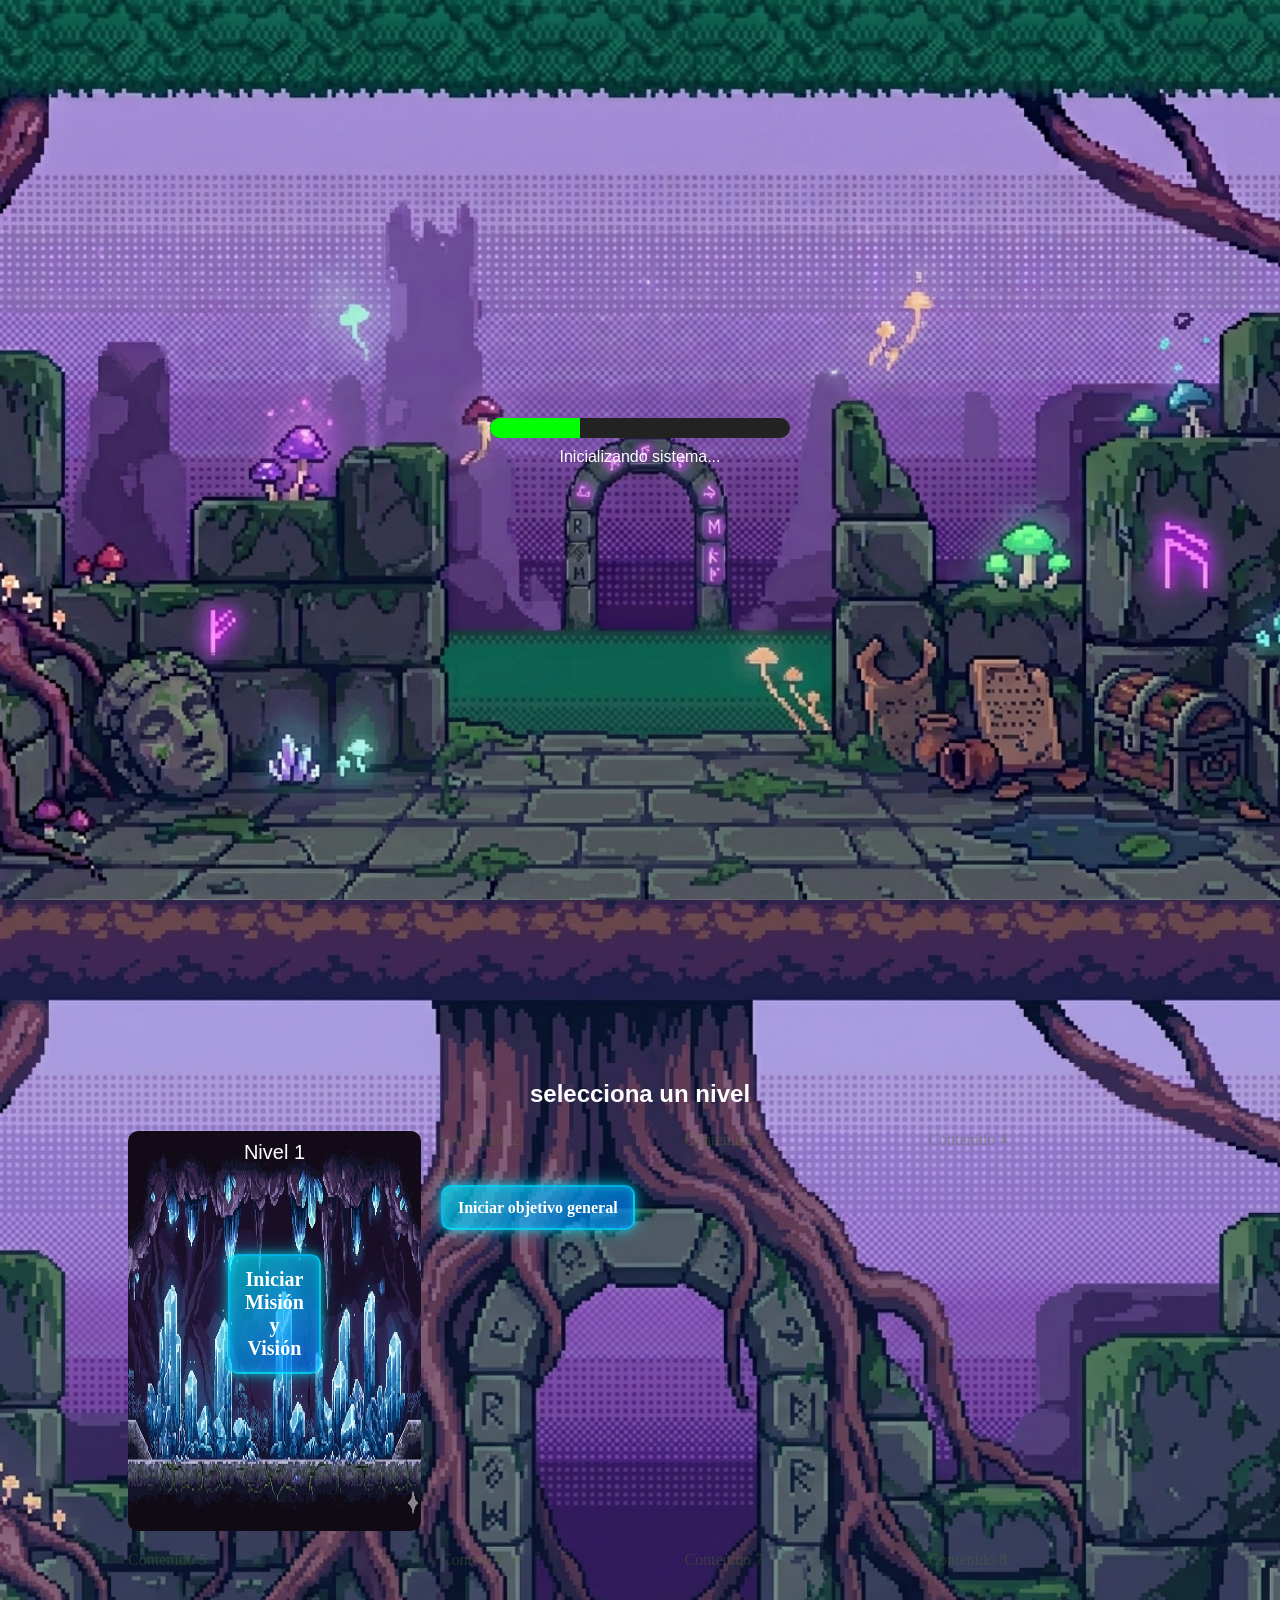
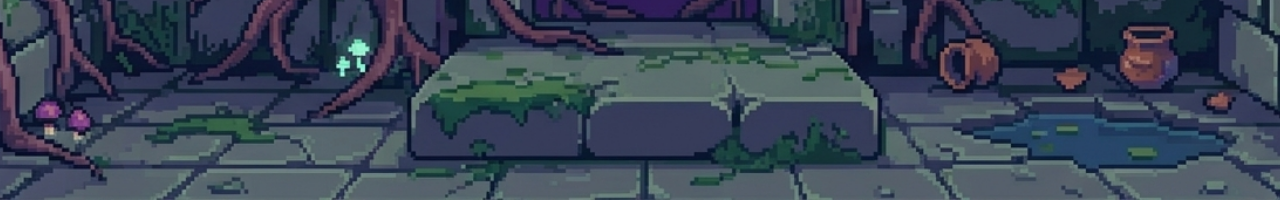
==== index.html @ 15af20fa "Fix HTML formatting and structure" ====
<!DOCTYPE html>
<html lang="es">
<head>
<meta charset="UTF-8">
<title>Proyecto de Vida</title>
<link rel="stylesheet" href="estiloprincipal.css">
</head>
<audio id="musica" loop>
  <source src="audio/Traversing the White Peaks.mp3" type="audio/mpeg">
</audio>
<body>
  <!-- PANTALLA DE CARGA -->
<div id="pantalla-carga">
  <img src="fondos/fondocarga.png" class="imagen-carga">
  
  <div class="loader">
    <div class="barra" id="barra"></div>
  </div>

  <p class="texto-carga">Cargando sistema...</p>
</div>

<!-- CONTENIDO PRINCIPAL -->
<div id="contenido" style="display: none;">
  <!-- TODO tu proyecto aquí -->
</div>
  <section class="pantalla1">
  <h1>Proyecto de <span class="changing-text"></span></h1>
    
<div class="character-container" onclick="showMessage()">
  <img src="personaje/personajeprincipal.png" alt="Personaje 2D">
  <div class="message" id="message">¡Hola! Soy Javier Estuardo Pineda Alvarez .</div>
</div>
</section>
<section class="pantalla2">
  <div class="contenido2">
    <h1>selecciona un nivel</h1>
 <div class="caja1">
  <p>Nivel 1</p>
  <a href="nivel1.html" class="btn-nivel">Iniciar Misión y Visión</a>
</div>
    <div class="caja2">Contenido 2
    <p >Nivel 2</p>
    <a href="nivel2.html" class="btn-nivel">Iniciar objetivo general</a>
    </div>
    <div class="caja3">Contenido 3</div>
    <div class="caja4">Contenido 4</div>
    <div class="caja5">Contenido 5</div>
    <div class="caja6">Contenido 6</div>
    <div class="caja7">Contenido 7</div>
    <div class="caja8">Contenido 8</div>
  </div>
</section>
<script src="mensaje.js"></script>
<script src="pantalla.js"></script>
</body>
</html>
---- estiloprincipal.css ----
body {

  margin: 0;


    color: rgba(81, 117, 39, 0.363);
    
  }
  #pantalla-carga {
  position: fixed;
  top: 0;
  left: 0;
  width: 100%;
  height: 100vh;
  background: black;
  display: flex;
  flex-direction: column;
  justify-content: center;
  align-items: center;
  z-index: 9999;
}

.imagen-carga {
  position: absolute;
  width: 100%;
  height: 100%;
  object-fit: cover;
  top: 0;
  left: 0;
}

/* Barra */
.loader {
  width: 300px;
  height: 20px;
  background: #222;
  border-radius: 20px;
  overflow: hidden;
}
.loader, .texto-carga {
  position: relative;
  z-index: 2;
}
.barra {
  height: 100%;
  width: 0%;
  background: lime;
  transition: width 0.3s;
}

.texto-carga {
  color: white;
  margin-top: 10px;
  font-family: Arial;
}
  .pantalla1 {

  height: 100vh;
  display: flex;
  justify-content: center;
  align-items: center;

  background-image: url("fondos/fondoprincipal.png");
  background-size: cover;
  background-position: center;
  background-repeat: no-repeat;
}
.pantalla1 h1 {
    position: absolute;
    top: 20px;
    left: 50%;
    transform: translateX(-50%);
    margin: 0;
    padding: 8px 16px;
    font-family: '04b 30', sans-serif;
    color: rgb(255, 255, 255);
    background: rgba(99, 56, 134, 0);
    border-radius: 6px;
    z-index: 1;
}






.pantalla2 {
  height: 100vh;
  background-image: url("fondos/fondoniveles.png");
  background-size: cover;
  background-position: center;
  background-repeat: no-repeat;
  display: flex;
  justify-content: center;
  align-items: center;

}
.pantalla2 h1 {
  position: absolute;
  bottom: 0;
  top: 1080px;
  left: 50%;
  transform: translateX(-50%);
  margin: 0;
  color: white;
    font-family: '04b 30', sans-serif;
}



.contenido2 {
  display: grid;
  grid-template-columns: repeat(4, 1fr); /* 4 columnas */
  grid-template-rows: repeat(2, auto);   /* 2 filas */

  gap: 20px;
  width: 80%;
}

/* estilo de cada cuadro */
.caja1 {
  background: rgba(0,0,0,0.6);
  background-image: url("fondos/portadanivel1.png") ;
  color: white;
  padding: 100px;
  height: 200px;
  text-align: center;
  border-radius: 10px;
  font-size: 20px;
  display: flex;
  flex-direction: column;
  justify-content: flex-start; /* centra vertical */
  align-items: center;     /* centra horizontal */
  
}
.caja1 p {
  margin-top: -90px;
  font-family: '04b 30', sans-serif;
}
.btn-nivel {
  margin-top: 70px;
  padding: 12px 15px;
  background: linear-gradient(145deg, #00eeffa6, #0077ffa6);
  color: white;
  text-decoration: none;
  border-radius: 10px;
  font-weight: bold;
  border: 2px solid #00eaff94;
  
  box-shadow:
    0 0 10px #00eaff85,
    0 0 20px #00eaff6e,
    inset 0 0 10px #00eaff73;

  transition: 0.3s;
}

/* brillo al pasar el mouse */
.btn-nivel:hover {
  transform: scale(1.1);
  box-shadow:
    0 0 20px #00ffff,
    0 0 40px #00ffff,
    inset 0 0 20px #00ffff;
}

  .message {
    color: rgb(0, 0, 0);
  }
  .character-container {
    padding: 70px;
    position: relative;
    width: 280px;
    cursor: pointer;
  }

  .character-container img {
    width: 100%;
    display: block;
  }
 .changing-text::after { content: "Vida"; animation: changeWord 8s infinite; }
 
@keyframes changeWord {
  0% { content: "Vida"; }
  30% { content: "Vida"; }

  40% { content: "2026"; }
  70% { content: "2026"; }

  100% { content: "Vida"; }
}

 .message { 
  position: absolute;
  bottom: 90%;
  left: 110%;
  transform: translateX(-50%);
  background-color: #fff;
  padding: 12px 18px;
  border-radius: 50px;
  border: 2px solid #ccc;
  box-shadow: 0 2px 6px rgba(0,0,0,0.2);
  display: none;
  white-space: nowrap;
  font-family: 'Arial', sans-serif;
  font-size: 20px;
}

/* Burbuja pequeña */
.message::before {
  content: "";
  position: absolute;
  bottom: -15px;
  left: 30%;
  width: 15px;
  height: 15px;
  background: white;
  border: 2px solid #ccc;
  border-radius: 50%;
}

/* Burbuja más pequeña */
.message::after {
  content: "";
  position: absolute;
  bottom: -35px;
  left: 20%;
  width: 18px;
  height: 10px;
  background: white;
  border: 4px solid #ccc;
  border-radius: 50%;
}
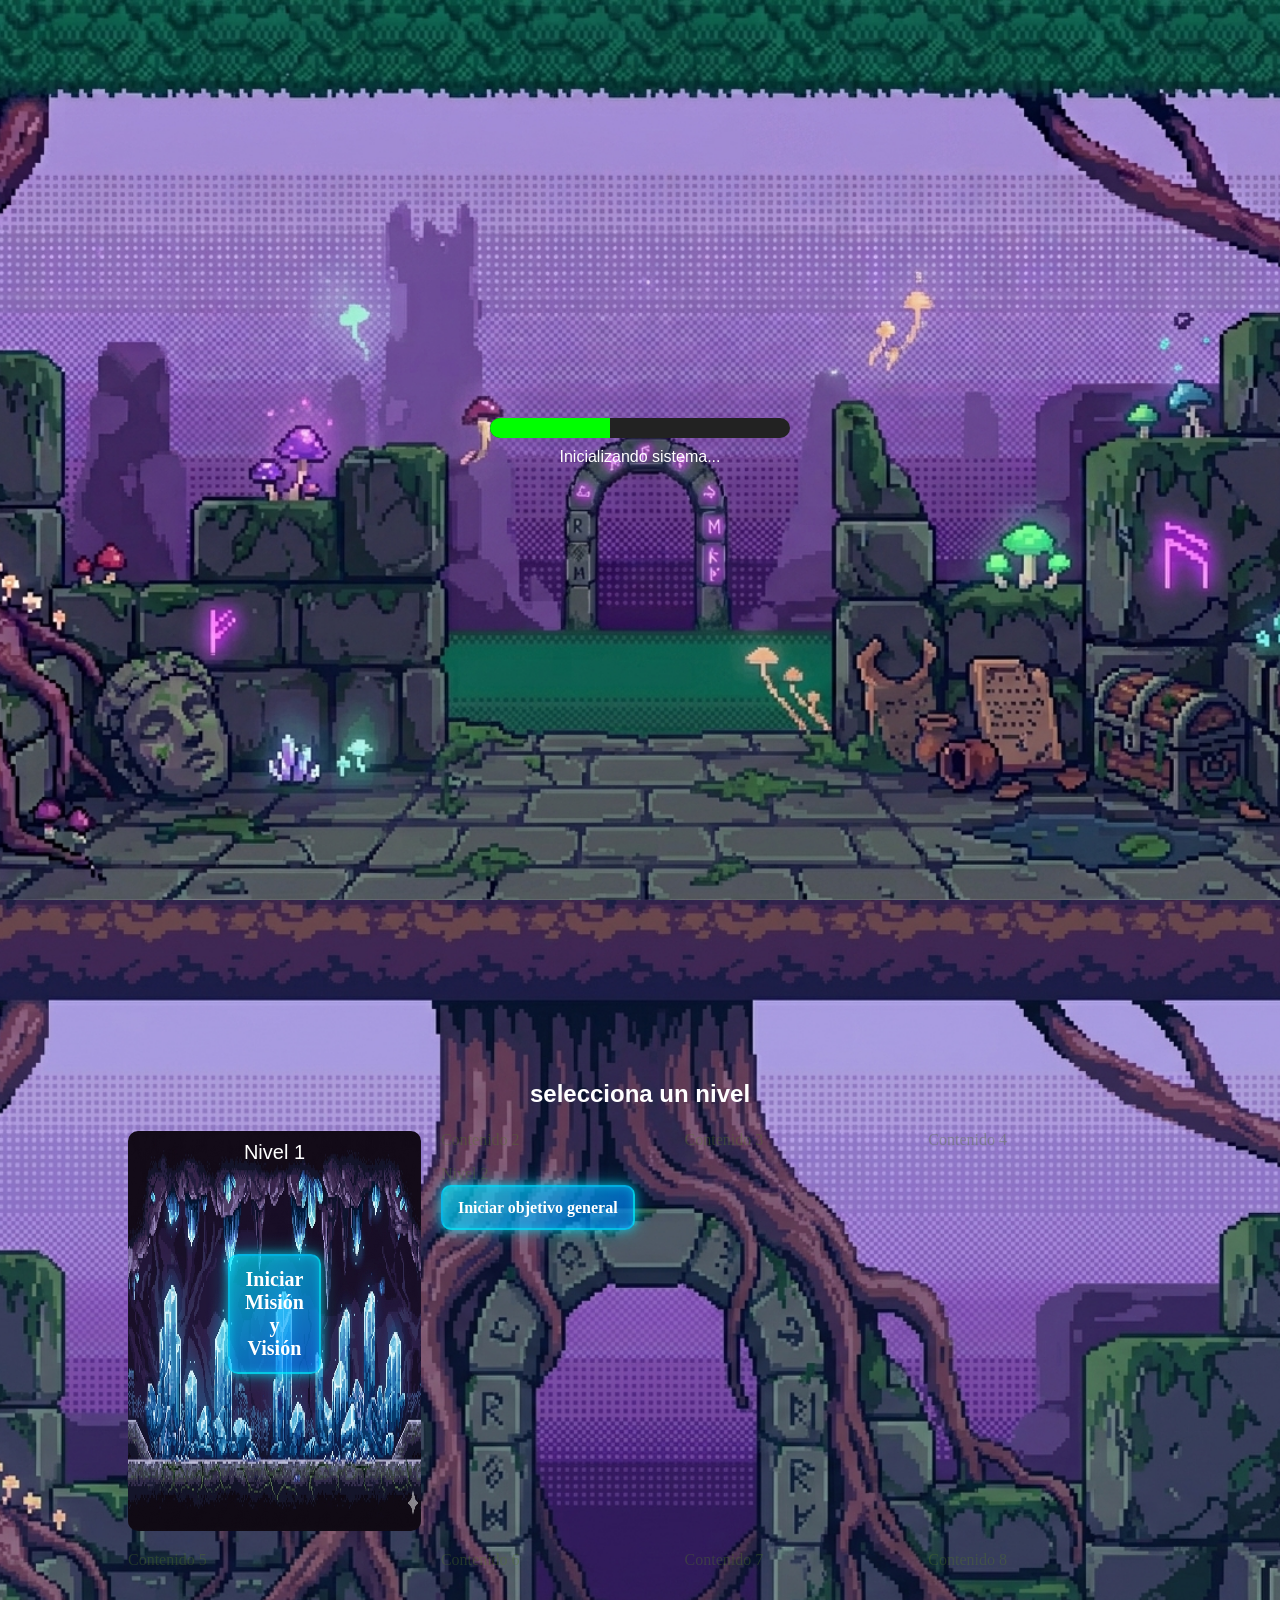
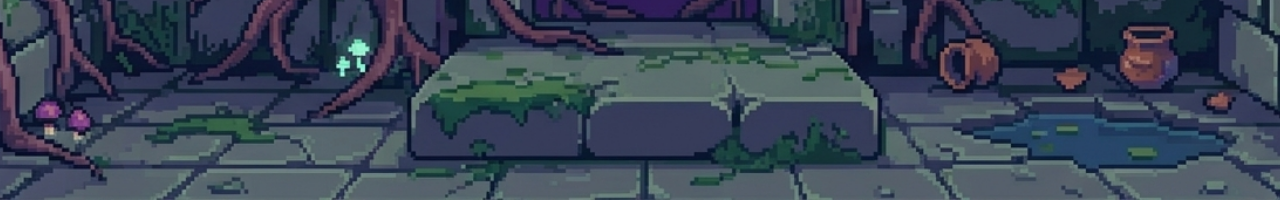
==== commit cd23c00b: "Add files via upload" ====
--- a/index.html
+++ b/index.html
@@ -26,12 +26,14 @@
 </div>
   <section class="pantalla1">
   <h1>Proyecto de <span class="changing-text"></span></h1>
-    
+
+
 <div class="character-container" onclick="showMessage()">
   <img src="personaje/personajeprincipal.png" alt="Personaje 2D">
   <div class="message" id="message">¡Hola! Soy Javier Estuardo Pineda Alvarez .</div>
 </div>
 </section>
+
 <section class="pantalla2">
   <div class="contenido2">
     <h1>selecciona un nivel</h1>
@@ -54,4 +56,4 @@
 <script src="mensaje.js"></script>
 <script src="pantalla.js"></script>
 </body>
-</html>
+</html>
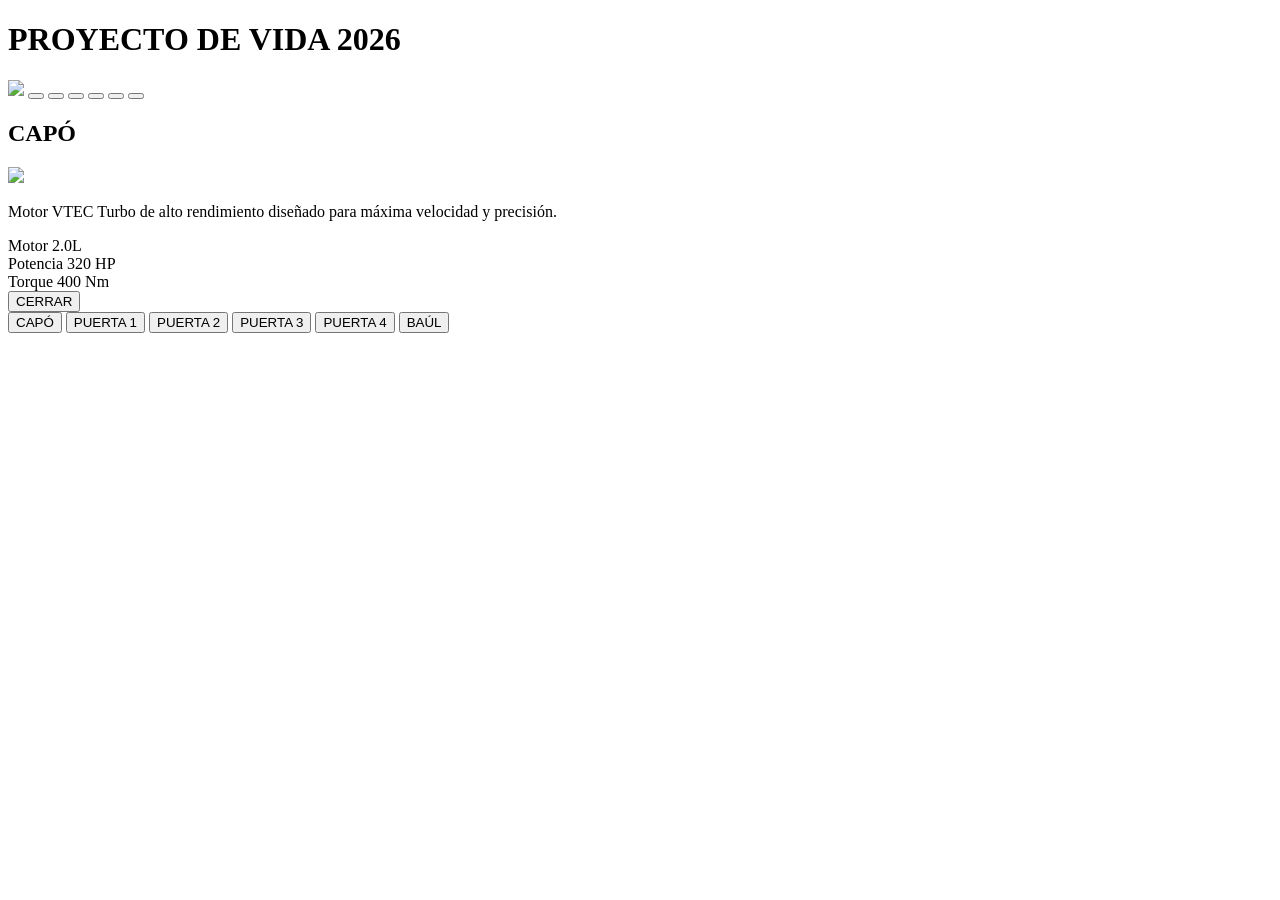
==== commit d88f6cd9: "Add initial HTML structure for project" ====
--- a/index.html
+++ b/index.html
@@ -1,59 +1,155 @@
-<!DOCTYPE html>
-<html lang="es">
-<head>
-<meta charset="UTF-8">
-<title>Proyecto de Vida</title>
-<link rel="stylesheet" href="estiloprincipal.css">
-</head>
-<audio id="musica" loop>
-  <source src="audio/Traversing the White Peaks.mp3" type="audio/mpeg">
-</audio>
-<body>
-  <!-- PANTALLA DE CARGA -->
-<div id="pantalla-carga">
-  <img src="fondos/fondocarga.png" class="imagen-carga">
-  
-  <div class="loader">
-    <div class="barra" id="barra"></div>
-  </div>
-
-  <p class="texto-carga">Cargando sistema...</p>
-</div>
-
-<!-- CONTENIDO PRINCIPAL -->
-<div id="contenido" style="display: none;">
-  <!-- TODO tu proyecto aquí -->
-</div>
-  <section class="pantalla1">
-  <h1>Proyecto de <span class="changing-text"></span></h1>
-
-
-<div class="character-container" onclick="showMessage()">
-  <img src="personaje/personajeprincipal.png" alt="Personaje 2D">
-  <div class="message" id="message">¡Hola! Soy Javier Estuardo Pineda Alvarez .</div>
-</div>
-</section>
-
-<section class="pantalla2">
-  <div class="contenido2">
-    <h1>selecciona un nivel</h1>
- <div class="caja1">
-  <p>Nivel 1</p>
-  <a href="nivel1.html" class="btn-nivel">Iniciar Misión y Visión</a>
-</div>
-    <div class="caja2">Contenido 2
-    <p >Nivel 2</p>
-    <a href="nivel2.html" class="btn-nivel">Iniciar objetivo general</a>
-    </div>
-    <div class="caja3">Contenido 3</div>
-    <div class="caja4">Contenido 4</div>
-    <div class="caja5">Contenido 5</div>
-    <div class="caja6">Contenido 6</div>
-    <div class="caja7">Contenido 7</div>
-    <div class="caja8">Contenido 8</div>
-  </div>
-</section>
-<script src="mensaje.js"></script>
-<script src="pantalla.js"></script>
-</body>
-</html>+<!DOCTYPE html>
+<html lang="es">
+<head>
+<meta charset="UTF-8">
+<meta name="viewport" content="width=device-width, initial-scale=1.0">
+
+<title>proyecto de vida</title>
+
+
+
+
+  <link rel="stylesheet" href="estilo.css">
+
+</head>
+<body>
+
+<div class="container">
+
+
+
+    <div class="topbar">
+
+        <div class="logo">
+
+            <h1>
+                PROYECTO DE VIDA <span>2026</span>
+            </h1>
+
+        </div>
+
+    </div>
+
+
+    <div class="car-section">
+
+        <img src="img/carro2.png" id="car">
+
+    
+
+        <button class="hotspot capo"
+        onclick="showInfo('capo')"></button>
+
+        <button class="hotspot puerta1"
+        onclick="showInfo('puerta1')"></button>
+
+        <button class="hotspot puerta2"
+        onclick="showInfo('puerta2')"></button>
+
+        <button class="hotspot puerta3"
+        onclick="showInfo('puerta3')"></button>
+
+        <button class="hotspot puerta4"
+        onclick="showInfo('puerta4')"></button>
+
+        <button class="hotspot baul"
+        onclick="showInfo('baul')"></button>
+
+    </div>
+
+
+
+    <div class="info-panel" id="panel">
+
+        <h2 id="title">CAPÓ</h2>
+
+        <img src="img/motor.jpg" id="panelImage">
+
+        <p id="description">
+
+            Motor VTEC Turbo de alto rendimiento
+            diseñado para máxima velocidad y precisión.
+
+        </p>
+
+        <div class="stats">
+
+            <div class="stat">
+                <span>Motor</span>
+                <span>2.0L</span>
+            </div>
+
+            <div class="stat">
+                <span>Potencia</span>
+                <span>320 HP</span>
+            </div>
+
+            <div class="stat">
+                <span>Torque</span>
+                <span>400 Nm</span>
+            </div>
+
+        </div>
+
+        <button class="close-btn"
+        onclick="closePanel()">
+
+            CERRAR
+
+        </button>
+
+    </div>
+
+
+
+    <div class="bottom-menu">
+
+        <button class="menu-btn"
+        onclick="showInfo('capo')">
+
+            CAPÓ
+
+        </button>
+
+        <button class="menu-btn"
+        onclick="showInfo('puerta1')">
+
+            PUERTA 1
+
+        </button>
+
+        <button class="menu-btn"
+        onclick="showInfo('puerta2')">
+
+            PUERTA 2
+
+        </button>
+
+        <button class="menu-btn"
+        onclick="showInfo('puerta3')">
+
+            PUERTA 3
+
+        </button>
+
+        <button class="menu-btn"
+        onclick="showInfo('puerta4')">
+
+            PUERTA 4
+
+        </button>
+
+        <button class="menu-btn"
+        onclick="showInfo('baul')">
+
+            BAÚL
+
+        </button>
+
+    </div>
+
+</div>
+
+<script src="funcionalidad.js"></script>
+</body>
+</html>
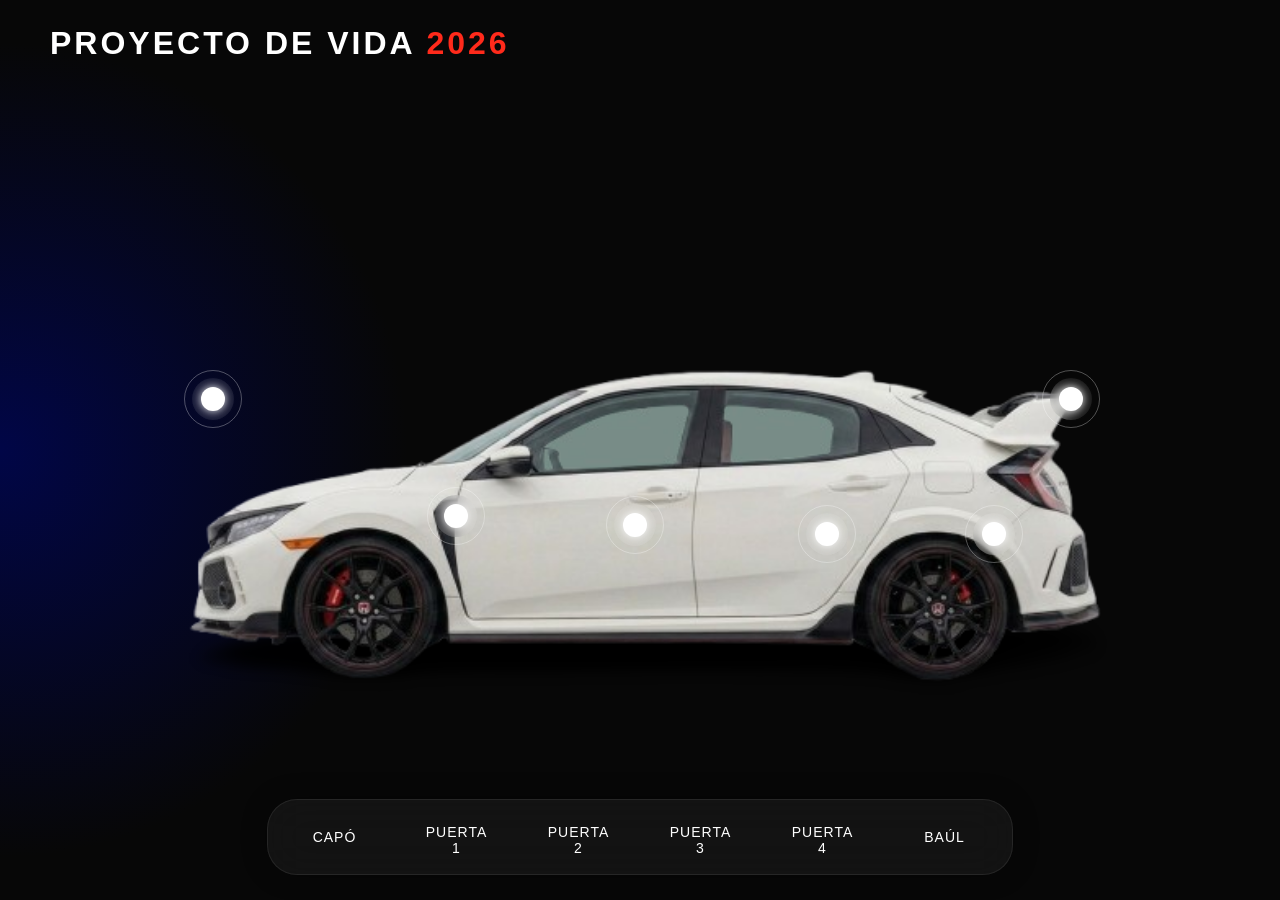
==== commit 79b97d9f: "Update image paths in index.html" ====
--- a/index.html
+++ b/index.html
@@ -33,7 +33,7 @@
 
     <div class="car-section">
 
-        <img src="img/carro2.png" id="car">
+        <img src="carro2.png" id="car">
 
     
 
@@ -63,7 +63,7 @@
 
         <h2 id="title">CAPÓ</h2>
 
-        <img src="img/motor.jpg" id="panelImage">
+        <img src="motor.jpg" id="panelImage">
 
         <p id="description">
 
--- a/estilo.css
+++ b/estilo.css
@@ -0,0 +1,560 @@
+*{
+    margin:0;
+    padding:0;
+    box-sizing:border-box;
+}
+
+body{
+
+    background:
+    radial-gradient(circle at left,#010647 0%,#070707 30%),
+    radial-gradient(circle at right,#00111d 0%,#050505 30%);
+
+    background-color:#050505;
+
+    overflow:hidden;
+
+    font-family:'Inter',sans-serif;
+
+    color:white;
+}
+
+.container{
+
+    width:100%;
+    height:100vh;
+
+    position:relative;
+}
+
+
+
+.topbar{
+
+    position:absolute;
+
+    top:0;
+    left:0;
+
+    width:100%;
+
+    padding:25px 50px;
+
+    display:flex;
+    justify-content:space-between;
+    align-items:center;
+
+    z-index:100;
+}
+
+.logo{
+
+    display:flex;
+    align-items:center;
+    gap:20px;
+}
+
+.logo h1{
+
+    font-family:'Orbitron',sans-serif;
+
+    font-size:32px;
+
+    letter-spacing:3px;
+}
+
+.logo span{
+
+    color:#ff2a1b;
+}
+
+.car-section{
+
+    width:100%;
+    height:100vh;
+
+    display:flex;
+    justify-content:center;
+    align-items:center;
+
+    position:relative;
+}
+
+#car{
+
+    width:78%;
+
+    max-width:1400px;
+
+    transition:0.4s ease;
+
+    user-select:none;
+    pointer-events:none;
+}
+
+
+
+.hotspot{
+
+    position:absolute;
+
+    width:42px;
+    height:42px;
+
+    border-radius:50%;
+
+    border:none;
+
+    cursor:pointer;
+
+    background:
+    rgba(255,255,255,0.08);
+
+    backdrop-filter:blur(8px);
+
+    z-index:50;
+
+    transition:
+    transform 0.3s ease,
+    box-shadow 0.3s ease,
+    background 0.3s ease;
+
+    animation:
+    pulse 2.5s infinite ease-in-out,
+    float 3s infinite ease-in-out;
+}
+
+.hotspot::before{
+
+    content:"";
+
+    position:absolute;
+
+    inset:9px;
+
+    border-radius:50%;
+
+    background:white;
+
+    box-shadow:
+    0 0 10px white;
+}
+
+.hotspot::after{
+
+    content:"";
+
+    position:absolute;
+
+    inset:-8px;
+
+    border-radius:50%;
+
+    border:
+    1px solid rgba(255,255,255,0.3);
+
+    animation:
+    ring 2s infinite;
+}
+
+.hotspot:hover{
+
+    transform:
+    scale(1.25);
+
+    background:
+    rgba(0,174,255,0.15);
+
+    box-shadow:
+    0 0 15px white,
+    0 0 35px #00bfff,
+    0 0 60px #00bfff;
+}
+
+.hotspot:active{
+
+    transform:
+    scale(0.92);
+}
+
+.hotspot.selected{
+
+    background:
+    rgba(0,174,255,0.2);
+
+    box-shadow:
+    0 0 20px #00bfff,
+    0 0 50px #00bfff;
+}
+
+
+
+.capo{
+
+    top:42%;
+    left:15%;
+}
+
+.puerta1{
+
+    top:55%;
+    left:34%;
+}
+
+.puerta2{
+
+    top:56%;
+    left:48%;
+}
+
+.puerta3{
+
+    top:57%;
+    left:63%;
+}
+
+.puerta4{
+
+    top:57%;
+    left:76%;
+}
+
+.baul{
+
+    top:42%;
+    left:82%;
+}
+
+
+
+.info-panel{
+
+    position:absolute;
+
+    right:-500px;
+
+    top:50%;
+
+    width:420px;
+
+    opacity:0;
+
+    transform:
+    translateY(-50%)
+    translateX(50px);
+
+    background:
+    rgba(2, 6, 73, 0.438);
+
+    backdrop-filter:blur(15px);
+
+    border:
+    1px solid rgba(2, 9, 51, 0.432);
+
+    border-radius:25px;
+
+    padding:30px;
+
+    transition:0.5s ease;
+
+    z-index:100;
+}
+
+.info-panel.active{
+
+    right:20px;
+
+    opacity:1;
+
+    transform:
+    translateY(-50%)
+    translateX(0);
+}
+
+.info-panel img{
+
+    width:100%;
+
+    border-radius:15px;
+
+    margin:20px 0;
+}
+
+.info-panel h2{
+
+    font-size:38px;
+
+    margin-bottom:10px;
+
+    font-family:'Orbitron',sans-serif;
+}
+
+.info-panel p{
+
+    color:#ffffff;
+
+    line-height:1.7;
+
+    margin-bottom:25px;
+}
+
+.stats{
+
+    display:flex;
+    flex-direction:column;
+    gap:15px;
+}
+
+.stat{
+
+    display:flex;
+    justify-content:space-between;
+
+    padding-bottom:10px;
+
+    border-bottom:
+    1px solid rgba(255,255,255,0.1);
+}
+
+
+
+.close-btn{
+
+    margin-top:25px;
+
+    width:100%;
+
+    padding:15px;
+
+    border:none;
+
+    border-radius:15px;
+
+    background:#ff1b1b;
+
+    color:white;
+
+    font-size:16px;
+
+    cursor:pointer;
+
+    transition:0.3s;
+}
+
+.close-btn:hover{
+
+    background:#ff3b3b;
+
+    transform:translateY(-2px);
+
+    box-shadow:
+    0 0 20px rgba(255,0,0,0.4);
+}
+
+
+.bottom-menu{
+
+    position:absolute;
+
+    bottom:25px;
+
+    left:50%;
+
+    transform:translateX(-50%);
+
+    display:flex;
+
+    align-items:center;
+
+    gap:12px;
+
+    padding:12px;
+
+    border-radius:30px;
+
+    background:
+    rgba(255,255,255,0.05);
+
+    backdrop-filter:blur(20px);
+
+    border:
+    1px solid rgba(255,255,255,0.08);
+
+    box-shadow:
+    0 0 25px rgba(0,0,0,0.35);
+
+    z-index:100;
+
+    transition:0.3s;
+}
+
+.bottom-menu:hover{
+
+    box-shadow:
+    0 0 35px rgba(0,191,255,0.15);
+}
+
+
+.menu-btn{
+
+    padding:
+    12px 22px;
+
+    border:none;
+
+    border-radius:18px;
+
+    background:transparent;
+
+    color:white;
+
+    font-size:14px;
+
+    letter-spacing:1px;
+
+    cursor:pointer;
+
+    transition:0.3s ease;
+
+    position:relative;
+
+    overflow:hidden;
+
+    font-family:'Orbitron',sans-serif;
+
+    min-width:110px;
+
+    height:50px;
+}
+
+
+
+.menu-btn::before{
+
+    content:"";
+
+    position:absolute;
+
+    top:0;
+    left:-120%;
+
+    width:100%;
+    height:100%;
+
+    background:
+    linear-gradient(
+        120deg,
+        transparent,
+        rgba(255,255,255,0.2),
+        transparent
+    );
+
+    transition:0.5s;
+}
+
+.menu-btn:hover::before{
+
+    left:120%;
+}
+
+
+
+.menu-btn:hover{
+
+    background:
+    rgba(0,174,255,0.12);
+
+    box-shadow:
+    0 0 15px rgba(0,174,255,0.35);
+
+    transform:
+    translateY(-2px);
+}
+
+
+
+.menu-btn:active{
+
+    transform:scale(0.95);
+}
+
+
+
+.menu-btn.active{
+
+    background:
+    rgba(0,174,255,0.18);
+
+    box-shadow:
+    0 0 20px rgba(0,174,255,0.45);
+
+    color:#7fdcff;
+}
+
+
+
+.fade{
+
+    opacity:0;
+}
+
+
+
+@keyframes pulse{
+
+    0%{
+
+        box-shadow:
+        0 0 0px rgba(255,255,255,0.2);
+    }
+
+    50%{
+
+        box-shadow:
+        0 0 20px rgba(255,255,255,0.25);
+    }
+
+    100%{
+
+        box-shadow:
+        0 0 0px rgba(255,255,255,0.2);
+    }
+}
+
+@keyframes float{
+
+    0%{
+
+        transform:
+        translateY(0px);
+    }
+
+    50%{
+
+        transform:
+        translateY(-4px);
+    }
+
+    100%{
+
+        transform:
+        translateY(0px);
+    }
+}
+
+@keyframes ring{
+
+    0%{
+
+        transform:scale(0.8);
+
+        opacity:1;
+    }
+
+    100%{
+
+        transform:scale(1.6);
+
+        opacity:0;
+    }
+}
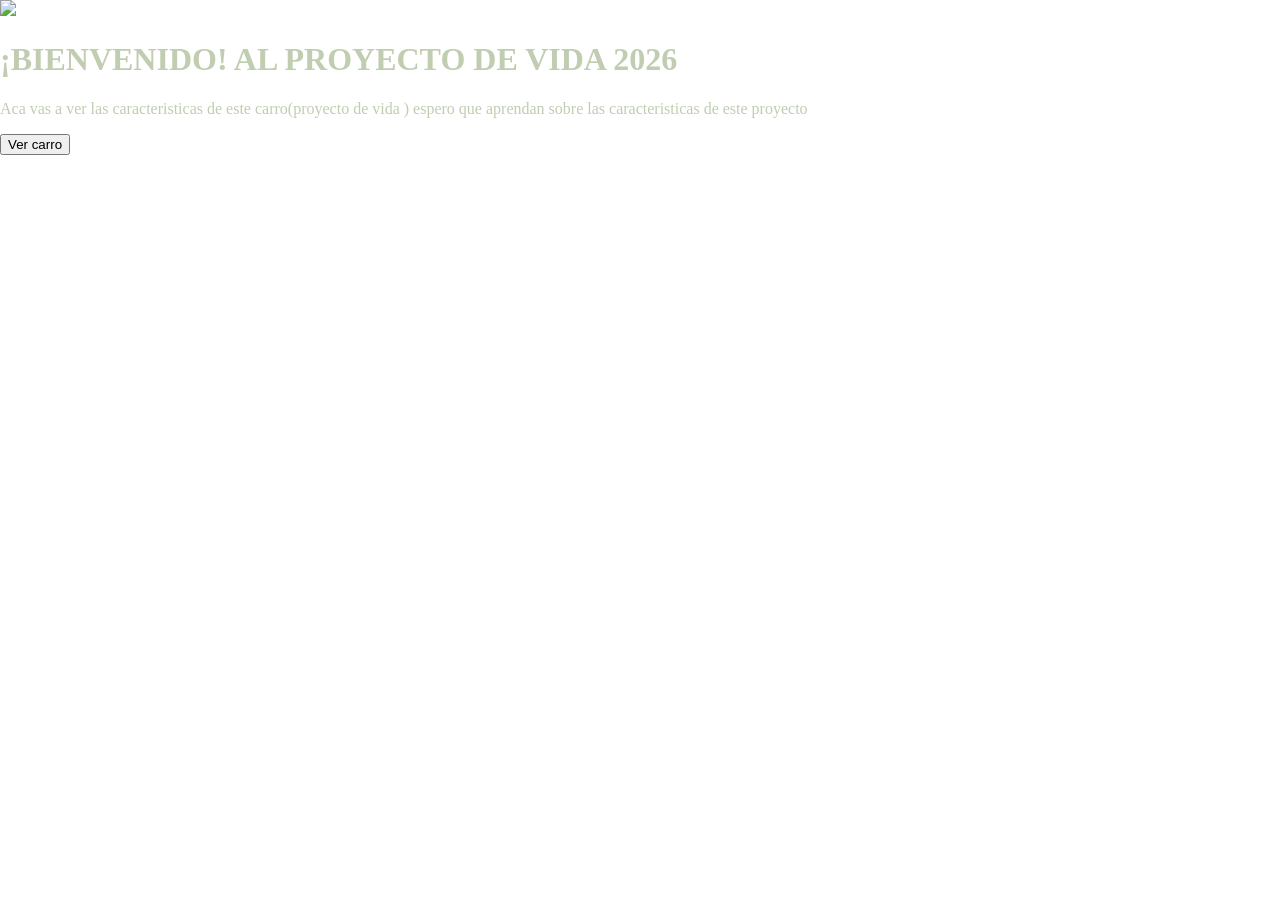
==== commit a78db351: "Add initial HTML structure for the project" ====
--- a/index.html
+++ b/index.html
@@ -1,155 +1,32 @@
 <!DOCTYPE html>
-<html lang="es">
+<html lang="en">
 <head>
-<meta charset="UTF-8">
-<meta name="viewport" content="width=device-width, initial-scale=1.0">
-
-<title>proyecto de vida</title>
-
-
-
-
-  <link rel="stylesheet" href="estilo.css">
-
+    <meta charset="UTF-8">
+    <meta name="viewport" content="width=device-width, initial-scale=1.0">
+    <link rel="stylesheet" href="estiloprincipal.css">
+    <title>Document</title>
 </head>
 <body>
+<div class="smoke-container">
+    <div class="smoke"></div>
+    <div class="smoke"></div>
+    <div class="smoke"></div>
+</div>
+<img src="carro.png">
+<div class="parachute-container">
+    <div class="parachute-canopy"></div>    
+    <div class="parachute-lines">
+        <div class="line left"></div>
+        <div class="line right"></div>
+    </div>
+    <h1>¡BIENVENIDO! AL PROYECTO DE VIDA 2026</h1>
+</div>
+<div class="dialogo">
 
-<div class="container">
+<p>Aca vas a ver las caracteristicas de este carro(proyecto de vida ) 
+ espero que aprendan sobre las caracteristicas de este proyecto</p>
+</div>
+<button class="button" onclick="window.location.href='pagina.html'">Ver carro</button>   
 
-
-
-    <div class="topbar">
-
-        <div class="logo">
-
-            <h1>
-                PROYECTO DE VIDA <span>2026</span>
-            </h1>
-
-        </div>
-
-    </div>
-
-
-    <div class="car-section">
-
-        <img src="carro2.png" id="car">
-
-    
-
-        <button class="hotspot capo"
-        onclick="showInfo('capo')"></button>
-
-        <button class="hotspot puerta1"
-        onclick="showInfo('puerta1')"></button>
-
-        <button class="hotspot puerta2"
-        onclick="showInfo('puerta2')"></button>
-
-        <button class="hotspot puerta3"
-        onclick="showInfo('puerta3')"></button>
-
-        <button class="hotspot puerta4"
-        onclick="showInfo('puerta4')"></button>
-
-        <button class="hotspot baul"
-        onclick="showInfo('baul')"></button>
-
-    </div>
-
-
-
-    <div class="info-panel" id="panel">
-
-        <h2 id="title">CAPÓ</h2>
-
-        <img src="motor.jpg" id="panelImage">
-
-        <p id="description">
-
-            Motor VTEC Turbo de alto rendimiento
-            diseñado para máxima velocidad y precisión.
-
-        </p>
-
-        <div class="stats">
-
-            <div class="stat">
-                <span>Motor</span>
-                <span>2.0L</span>
-            </div>
-
-            <div class="stat">
-                <span>Potencia</span>
-                <span>320 HP</span>
-            </div>
-
-            <div class="stat">
-                <span>Torque</span>
-                <span>400 Nm</span>
-            </div>
-
-        </div>
-
-        <button class="close-btn"
-        onclick="closePanel()">
-
-            CERRAR
-
-        </button>
-
-    </div>
-
-
-
-    <div class="bottom-menu">
-
-        <button class="menu-btn"
-        onclick="showInfo('capo')">
-
-            CAPÓ
-
-        </button>
-
-        <button class="menu-btn"
-        onclick="showInfo('puerta1')">
-
-            PUERTA 1
-
-        </button>
-
-        <button class="menu-btn"
-        onclick="showInfo('puerta2')">
-
-            PUERTA 2
-
-        </button>
-
-        <button class="menu-btn"
-        onclick="showInfo('puerta3')">
-
-            PUERTA 3
-
-        </button>
-
-        <button class="menu-btn"
-        onclick="showInfo('puerta4')">
-
-            PUERTA 4
-
-        </button>
-
-        <button class="menu-btn"
-        onclick="showInfo('baul')">
-
-            BAÚL
-
-        </button>
-
-    </div>
-
-</div>
-
-<script src="funcionalidad.js"></script>
 </body>
 </html>
--- a/estiloprincipal.css
+++ b/estiloprincipal.css
@@ -0,0 +1,236 @@
+  body {
+
+  margin: 0;
+  
+    color: rgba(81, 117, 39, 0.363);
+  }
+  #pantalla-carga {
+  position: fixed;
+  top: 0;
+  left: 0;
+  width: 100%;
+  height: 100vh;
+  background: black;
+  display: flex;
+  flex-direction: column;
+  justify-content: center;
+  align-items: center;
+  z-index: 9999;
+}
+
+.imagen-carga {
+  position: absolute;
+  width: 100%;
+  height: 100%;
+  object-fit: cover;
+  top: 0;
+  left: 0;
+}
+
+/* Barra */
+.loader {
+  width: 300px;
+  height: 20px;
+  background: #222;
+  border-radius: 20px;
+  overflow: hidden;
+}
+.loader, .texto-carga {
+  position: relative;
+  z-index: 2;
+}
+.barra {
+  height: 100%;
+  width: 0%;
+  background: lime;
+  transition: width 0.3s;
+}
+
+.texto-carga {
+  color: white;
+  margin-top: 10px;
+  font-family: Arial;
+}
+  .pantalla1 {
+
+  height: 100vh;
+  display: flex;
+  justify-content: center;
+  align-items: center;
+
+  background-image: url("fondos/fondoprincipal.png");
+  background-size: cover;
+  background-position: center;
+  background-repeat: no-repeat;
+}
+.pantalla1 h1 {
+    position: absolute;
+    top: 20px;
+    left: 50%;
+    transform: translateX(-50%);
+    margin: 0;
+    padding: 8px 16px;
+    font-family: '04b 30', sans-serif;
+    color: rgb(255, 255, 255);
+    background: rgba(99, 56, 134, 0);
+    border-radius: 6px;
+    z-index: 1;
+}
+
+
+
+
+
+
+.pantalla2 {
+  height: 100vh;
+  background-image: url("fondos/fondoniveles.png");
+  background-size: cover;
+  background-position: center;
+  background-repeat: no-repeat;
+  display: flex;
+  justify-content: center;
+  align-items: center;
+
+}
+.pantalla2 h1 {
+  position: absolute;
+  bottom: 0;
+  top: 1080px;
+  left: 50%;
+  transform: translateX(-50%);
+  margin: 0;
+  color: white;
+    font-family: '04b 30', sans-serif;
+}
+
+
+
+.contenido2 {
+  display: grid;
+  grid-template-columns: repeat(4, 1fr); /* 4 columnas */
+  grid-template-rows: repeat(2, auto);   /* 2 filas */
+
+  gap: 20px;
+  width: 80%;
+}
+
+/* estilo de cada cuadro */
+.caja1 {
+  background: rgba(0,0,0,0.6);
+  background-image: url("fondos/portadanivel1.png") ;
+  color: white;
+  padding: 100px;
+  height: 200px;
+  text-align: center;
+  border-radius: 10px;
+  font-size: 20px;
+  display: flex;
+  flex-direction: column;
+  justify-content: flex-start; /* centra vertical */
+  align-items: center;     /* centra horizontal */
+  
+}
+.caja1 p {
+  margin-top: -90px;
+  font-family: '04b 30', sans-serif;
+}
+.btn-nivel {
+  margin-top: 70px;
+  padding: 12px 15px;
+  background: linear-gradient(145deg, #00eeffa6, #0077ffa6);
+  color: white;
+  text-decoration: none;
+  border-radius: 10px;
+  font-weight: bold;
+  border: 2px solid #00eaff94;
+  
+  box-shadow:
+    0 0 10px #00eaff85,
+    0 0 20px #00eaff6e,
+    inset 0 0 10px #00eaff73;
+
+  transition: 0.3s;
+}
+
+/* brillo al pasar el mouse */
+.btn-nivel:hover {
+  transform: scale(1.1);
+  box-shadow:
+    0 0 20px #00ffff,
+    0 0 40px #00ffff,
+    inset 0 0 20px #00ffff;
+}
+
+  .message {
+    color: rgb(0, 0, 0);
+  }
+  .character-container {
+    padding: 70px;
+    position: relative;
+    width: 280px;
+    cursor: pointer;
+  }
+
+  .character-container img {
+    width: 100%;
+    display: block;
+  }
+ .changing-text::after { content: "Vida"; animation: changeWord 8s infinite; }
+ 
+@keyframes changeWord {
+  0% { content: "Vida"; }
+  30% { content: "Vida"; }
+
+  40% { content: "2026"; }
+  70% { content: "2026"; }
+
+  100% { content: "Vida"; }
+}
+
+ .message { 
+  position: absolute;
+  bottom: 90%;
+  left: 110%;
+  transform: translateX(-50%);
+  background-color: #fff;
+  padding: 12px 18px;
+  border-radius: 50px;
+  border: 2px solid #ccc;
+  box-shadow: 0 2px 6px rgba(0,0,0,0.2);
+  display: none;
+  white-space: nowrap;
+  font-family: 'Arial', sans-serif;
+  font-size: 20px;
+}
+
+/* Burbuja pequeña */
+.message::before {
+  content: "";
+  position: absolute;
+  bottom: -15px;
+  left: 30%;
+  width: 15px;
+  height: 15px;
+  background: white;
+  border: 2px solid #ccc;
+  border-radius: 50%;
+}
+
+/* Burbuja más pequeña */
+.message::after {
+  content: "";
+  position: absolute;
+  bottom: -35px;
+  left: 20%;
+  width: 18px;
+  height: 10px;
+  background: white;
+  border: 4px solid #ccc;
+  border-radius: 50%;
+}   
+
+
+
+
+
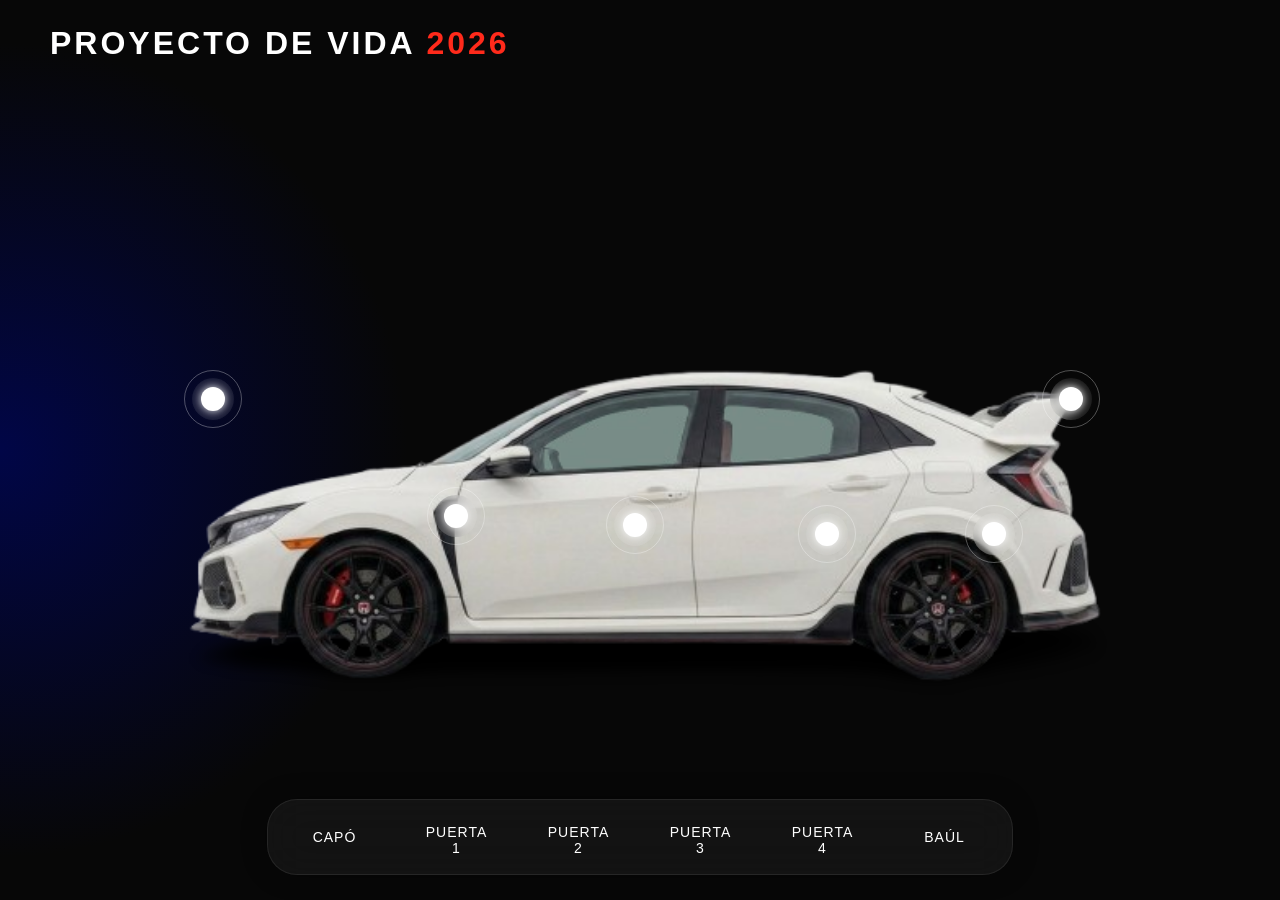
==== commit 6e8f2f83: "Rename pagina.html to index.html" ====
--- a/index.html
+++ b/index.html
@@ -1,32 +1,155 @@
 <!DOCTYPE html>
-<html lang="en">
+<html lang="es">
 <head>
-    <meta charset="UTF-8">
-    <meta name="viewport" content="width=device-width, initial-scale=1.0">
-    <link rel="stylesheet" href="estiloprincipal.css">
-    <title>Document</title>
+<meta charset="UTF-8">
+<meta name="viewport" content="width=device-width, initial-scale=1.0">
+
+<title>proyecto de vida</title>
+
+
+
+
+  <link rel="stylesheet" href="estilo.css">
+
 </head>
 <body>
-<div class="smoke-container">
-    <div class="smoke"></div>
-    <div class="smoke"></div>
-    <div class="smoke"></div>
+
+<div class="container">
+
+
+
+    <div class="topbar">
+
+        <div class="logo">
+
+            <h1>
+                PROYECTO DE VIDA <span>2026</span>
+            </h1>
+
+        </div>
+
+    </div>
+
+
+    <div class="car-section">
+
+        <img src="carro2.png" id="car">
+
+    
+
+        <button class="hotspot capo"
+        onclick="showInfo('capo')"></button>
+
+        <button class="hotspot puerta1"
+        onclick="showInfo('puerta1')"></button>
+
+        <button class="hotspot puerta2"
+        onclick="showInfo('puerta2')"></button>
+
+        <button class="hotspot puerta3"
+        onclick="showInfo('puerta3')"></button>
+
+        <button class="hotspot puerta4"
+        onclick="showInfo('puerta4')"></button>
+
+        <button class="hotspot baul"
+        onclick="showInfo('baul')"></button>
+
+    </div>
+
+
+
+    <div class="info-panel" id="panel">
+
+        <h2 id="title">CAPÓ</h2>
+
+        <img src="motor.jpg" id="panelImage">
+
+        <p id="description">
+
+            Motor VTEC Turbo de alto rendimiento
+            diseñado para máxima velocidad y precisión.
+
+        </p>
+
+        <div class="stats">
+
+            <div class="stat">
+                <span>Motor</span>
+                <span>2.0L</span>
+            </div>
+
+            <div class="stat">
+                <span>Potencia</span>
+                <span>320 HP</span>
+            </div>
+
+            <div class="stat">
+                <span>Torque</span>
+                <span>400 Nm</span>
+            </div>
+
+        </div>
+
+        <button class="close-btn"
+        onclick="closePanel()">
+
+            CERRAR
+
+        </button>
+
+    </div>
+
+
+
+    <div class="bottom-menu">
+
+        <button class="menu-btn"
+        onclick="showInfo('capo')">
+
+            CAPÓ
+
+        </button>
+
+        <button class="menu-btn"
+        onclick="showInfo('puerta1')">
+
+            PUERTA 1
+
+        </button>
+
+        <button class="menu-btn"
+        onclick="showInfo('puerta2')">
+
+            PUERTA 2
+
+        </button>
+
+        <button class="menu-btn"
+        onclick="showInfo('puerta3')">
+
+            PUERTA 3
+
+        </button>
+
+        <button class="menu-btn"
+        onclick="showInfo('puerta4')">
+
+            PUERTA 4
+
+        </button>
+
+        <button class="menu-btn"
+        onclick="showInfo('baul')">
+
+            BAÚL
+
+        </button>
+
+    </div>
+
 </div>
-<img src="carro.png">
-<div class="parachute-container">
-    <div class="parachute-canopy"></div>    
-    <div class="parachute-lines">
-        <div class="line left"></div>
-        <div class="line right"></div>
-    </div>
-    <h1>¡BIENVENIDO! AL PROYECTO DE VIDA 2026</h1>
-</div>
-<div class="dialogo">
 
-<p>Aca vas a ver las caracteristicas de este carro(proyecto de vida ) 
- espero que aprendan sobre las caracteristicas de este proyecto</p>
-</div>
-<button class="button" onclick="window.location.href='pagina.html'">Ver carro</button>   
-
+<script src="funcionalidad.js"></script>
 </body>
 </html>
--- a/estilo.css
+++ b/estilo.css
@@ -0,0 +1,560 @@
+*{
+    margin:0;
+    padding:0;
+    box-sizing:border-box;
+}
+
+body{
+
+    background:
+    radial-gradient(circle at left,#010647 0%,#070707 30%),
+    radial-gradient(circle at right,#00111d 0%,#050505 30%);
+
+    background-color:#050505;
+
+    overflow:hidden;
+
+    font-family:'Inter',sans-serif;
+
+    color:white;
+}
+
+.container{
+
+    width:100%;
+    height:100vh;
+
+    position:relative;
+}
+
+
+
+.topbar{
+
+    position:absolute;
+
+    top:0;
+    left:0;
+
+    width:100%;
+
+    padding:25px 50px;
+
+    display:flex;
+    justify-content:space-between;
+    align-items:center;
+
+    z-index:100;
+}
+
+.logo{
+
+    display:flex;
+    align-items:center;
+    gap:20px;
+}
+
+.logo h1{
+
+    font-family:'Orbitron',sans-serif;
+
+    font-size:32px;
+
+    letter-spacing:3px;
+}
+
+.logo span{
+
+    color:#ff2a1b;
+}
+
+.car-section{
+
+    width:100%;
+    height:100vh;
+
+    display:flex;
+    justify-content:center;
+    align-items:center;
+
+    position:relative;
+}
+
+#car{
+
+    width:78%;
+
+    max-width:1400px;
+
+    transition:0.4s ease;
+
+    user-select:none;
+    pointer-events:none;
+}
+
+
+
+.hotspot{
+
+    position:absolute;
+
+    width:42px;
+    height:42px;
+
+    border-radius:50%;
+
+    border:none;
+
+    cursor:pointer;
+
+    background:
+    rgba(255,255,255,0.08);
+
+    backdrop-filter:blur(8px);
+
+    z-index:50;
+
+    transition:
+    transform 0.3s ease,
+    box-shadow 0.3s ease,
+    background 0.3s ease;
+
+    animation:
+    pulse 2.5s infinite ease-in-out,
+    float 3s infinite ease-in-out;
+}
+
+.hotspot::before{
+
+    content:"";
+
+    position:absolute;
+
+    inset:9px;
+
+    border-radius:50%;
+
+    background:white;
+
+    box-shadow:
+    0 0 10px white;
+}
+
+.hotspot::after{
+
+    content:"";
+
+    position:absolute;
+
+    inset:-8px;
+
+    border-radius:50%;
+
+    border:
+    1px solid rgba(255,255,255,0.3);
+
+    animation:
+    ring 2s infinite;
+}
+
+.hotspot:hover{
+
+    transform:
+    scale(1.25);
+
+    background:
+    rgba(0,174,255,0.15);
+
+    box-shadow:
+    0 0 15px white,
+    0 0 35px #00bfff,
+    0 0 60px #00bfff;
+}
+
+.hotspot:active{
+
+    transform:
+    scale(0.92);
+}
+
+.hotspot.selected{
+
+    background:
+    rgba(0,174,255,0.2);
+
+    box-shadow:
+    0 0 20px #00bfff,
+    0 0 50px #00bfff;
+}
+
+
+
+.capo{
+
+    top:42%;
+    left:15%;
+}
+
+.puerta1{
+
+    top:55%;
+    left:34%;
+}
+
+.puerta2{
+
+    top:56%;
+    left:48%;
+}
+
+.puerta3{
+
+    top:57%;
+    left:63%;
+}
+
+.puerta4{
+
+    top:57%;
+    left:76%;
+}
+
+.baul{
+
+    top:42%;
+    left:82%;
+}
+
+
+
+.info-panel{
+
+    position:absolute;
+
+    right:-500px;
+
+    top:50%;
+
+    width:420px;
+
+    opacity:0;
+
+    transform:
+    translateY(-50%)
+    translateX(50px);
+
+    background:
+    rgba(2, 6, 73, 0.438);
+
+    backdrop-filter:blur(15px);
+
+    border:
+    1px solid rgba(2, 9, 51, 0.432);
+
+    border-radius:25px;
+
+    padding:30px;
+
+    transition:0.5s ease;
+
+    z-index:100;
+}
+
+.info-panel.active{
+
+    right:20px;
+
+    opacity:1;
+
+    transform:
+    translateY(-50%)
+    translateX(0);
+}
+
+.info-panel img{
+
+    width:100%;
+
+    border-radius:15px;
+
+    margin:20px 0;
+}
+
+.info-panel h2{
+
+    font-size:38px;
+
+    margin-bottom:10px;
+
+    font-family:'Orbitron',sans-serif;
+}
+
+.info-panel p{
+
+    color:#ffffff;
+
+    line-height:1.7;
+
+    margin-bottom:25px;
+}
+
+.stats{
+
+    display:flex;
+    flex-direction:column;
+    gap:15px;
+}
+
+.stat{
+
+    display:flex;
+    justify-content:space-between;
+
+    padding-bottom:10px;
+
+    border-bottom:
+    1px solid rgba(255,255,255,0.1);
+}
+
+
+
+.close-btn{
+
+    margin-top:25px;
+
+    width:100%;
+
+    padding:15px;
+
+    border:none;
+
+    border-radius:15px;
+
+    background:#ff1b1b;
+
+    color:white;
+
+    font-size:16px;
+
+    cursor:pointer;
+
+    transition:0.3s;
+}
+
+.close-btn:hover{
+
+    background:#ff3b3b;
+
+    transform:translateY(-2px);
+
+    box-shadow:
+    0 0 20px rgba(255,0,0,0.4);
+}
+
+
+.bottom-menu{
+
+    position:absolute;
+
+    bottom:25px;
+
+    left:50%;
+
+    transform:translateX(-50%);
+
+    display:flex;
+
+    align-items:center;
+
+    gap:12px;
+
+    padding:12px;
+
+    border-radius:30px;
+
+    background:
+    rgba(255,255,255,0.05);
+
+    backdrop-filter:blur(20px);
+
+    border:
+    1px solid rgba(255,255,255,0.08);
+
+    box-shadow:
+    0 0 25px rgba(0,0,0,0.35);
+
+    z-index:100;
+
+    transition:0.3s;
+}
+
+.bottom-menu:hover{
+
+    box-shadow:
+    0 0 35px rgba(0,191,255,0.15);
+}
+
+
+.menu-btn{
+
+    padding:
+    12px 22px;
+
+    border:none;
+
+    border-radius:18px;
+
+    background:transparent;
+
+    color:white;
+
+    font-size:14px;
+
+    letter-spacing:1px;
+
+    cursor:pointer;
+
+    transition:0.3s ease;
+
+    position:relative;
+
+    overflow:hidden;
+
+    font-family:'Orbitron',sans-serif;
+
+    min-width:110px;
+
+    height:50px;
+}
+
+
+
+.menu-btn::before{
+
+    content:"";
+
+    position:absolute;
+
+    top:0;
+    left:-120%;
+
+    width:100%;
+    height:100%;
+
+    background:
+    linear-gradient(
+        120deg,
+        transparent,
+        rgba(255,255,255,0.2),
+        transparent
+    );
+
+    transition:0.5s;
+}
+
+.menu-btn:hover::before{
+
+    left:120%;
+}
+
+
+
+.menu-btn:hover{
+
+    background:
+    rgba(0,174,255,0.12);
+
+    box-shadow:
+    0 0 15px rgba(0,174,255,0.35);
+
+    transform:
+    translateY(-2px);
+}
+
+
+
+.menu-btn:active{
+
+    transform:scale(0.95);
+}
+
+
+
+.menu-btn.active{
+
+    background:
+    rgba(0,174,255,0.18);
+
+    box-shadow:
+    0 0 20px rgba(0,174,255,0.45);
+
+    color:#7fdcff;
+}
+
+
+
+.fade{
+
+    opacity:0;
+}
+
+
+
+@keyframes pulse{
+
+    0%{
+
+        box-shadow:
+        0 0 0px rgba(255,255,255,0.2);
+    }
+
+    50%{
+
+        box-shadow:
+        0 0 20px rgba(255,255,255,0.25);
+    }
+
+    100%{
+
+        box-shadow:
+        0 0 0px rgba(255,255,255,0.2);
+    }
+}
+
+@keyframes float{
+
+    0%{
+
+        transform:
+        translateY(0px);
+    }
+
+    50%{
+
+        transform:
+        translateY(-4px);
+    }
+
+    100%{
+
+        transform:
+        translateY(0px);
+    }
+}
+
+@keyframes ring{
+
+    0%{
+
+        transform:scale(0.8);
+
+        opacity:1;
+    }
+
+    100%{
+
+        transform:scale(1.6);
+
+        opacity:0;
+    }
+}
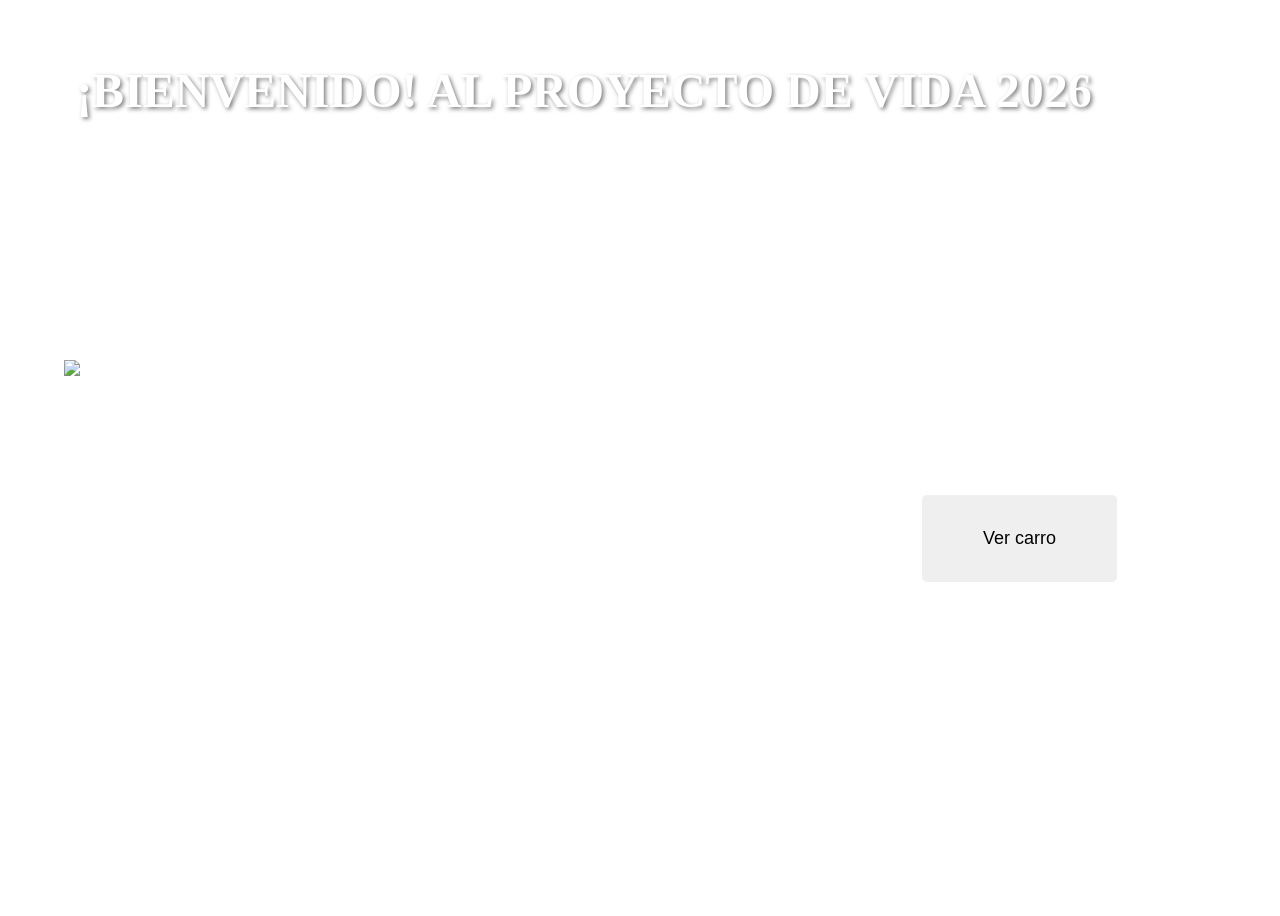
==== commit 93a6e065: "Rename index1.html to index.html" ====
--- a/index.html
+++ b/index.html
@@ -1,155 +1,32 @@
 <!DOCTYPE html>
-<html lang="es">
+<html lang="en">
 <head>
-<meta charset="UTF-8">
-<meta name="viewport" content="width=device-width, initial-scale=1.0">
-
-<title>proyecto de vida</title>
-
-
-
-
-  <link rel="stylesheet" href="estilo.css">
-
+    <meta charset="UTF-8">
+    <meta name="viewport" content="width=device-width, initial-scale=1.0">
+    <link rel="stylesheet" href="estiloprincipal.css">
+    <title>Document</title>
 </head>
 <body>
+<div class="smoke-container">
+    <div class="smoke"></div>
+    <div class="smoke"></div>
+    <div class="smoke"></div>
+</div>
+<img src="carro.png">
+<div class="parachute-container">
+    <div class="parachute-canopy"></div>    
+    <div class="parachute-lines">
+        <div class="line left"></div>
+        <div class="line right"></div>
+    </div>
+    <h1>¡BIENVENIDO! AL PROYECTO DE VIDA 2026</h1>
+</div>
+<div class="dialogo">
 
-<div class="container">
+<p>Aca vas a ver las caracteristicas de este carro(proyecto de vida ) 
+ espero que aprendan sobre las caracteristicas de este proyecto</p>
+</div>
+<button class="button" onclick="window.location.href='pagina.html'">Ver carro</button>   
 
-
-
-    <div class="topbar">
-
-        <div class="logo">
-
-            <h1>
-                PROYECTO DE VIDA <span>2026</span>
-            </h1>
-
-        </div>
-
-    </div>
-
-
-    <div class="car-section">
-
-        <img src="carro2.png" id="car">
-
-    
-
-        <button class="hotspot capo"
-        onclick="showInfo('capo')"></button>
-
-        <button class="hotspot puerta1"
-        onclick="showInfo('puerta1')"></button>
-
-        <button class="hotspot puerta2"
-        onclick="showInfo('puerta2')"></button>
-
-        <button class="hotspot puerta3"
-        onclick="showInfo('puerta3')"></button>
-
-        <button class="hotspot puerta4"
-        onclick="showInfo('puerta4')"></button>
-
-        <button class="hotspot baul"
-        onclick="showInfo('baul')"></button>
-
-    </div>
-
-
-
-    <div class="info-panel" id="panel">
-
-        <h2 id="title">CAPÓ</h2>
-
-        <img src="motor.jpg" id="panelImage">
-
-        <p id="description">
-
-            Motor VTEC Turbo de alto rendimiento
-            diseñado para máxima velocidad y precisión.
-
-        </p>
-
-        <div class="stats">
-
-            <div class="stat">
-                <span>Motor</span>
-                <span>2.0L</span>
-            </div>
-
-            <div class="stat">
-                <span>Potencia</span>
-                <span>320 HP</span>
-            </div>
-
-            <div class="stat">
-                <span>Torque</span>
-                <span>400 Nm</span>
-            </div>
-
-        </div>
-
-        <button class="close-btn"
-        onclick="closePanel()">
-
-            CERRAR
-
-        </button>
-
-    </div>
-
-
-
-    <div class="bottom-menu">
-
-        <button class="menu-btn"
-        onclick="showInfo('capo')">
-
-            CAPÓ
-
-        </button>
-
-        <button class="menu-btn"
-        onclick="showInfo('puerta1')">
-
-            PUERTA 1
-
-        </button>
-
-        <button class="menu-btn"
-        onclick="showInfo('puerta2')">
-
-            PUERTA 2
-
-        </button>
-
-        <button class="menu-btn"
-        onclick="showInfo('puerta3')">
-
-            PUERTA 3
-
-        </button>
-
-        <button class="menu-btn"
-        onclick="showInfo('puerta4')">
-
-            PUERTA 4
-
-        </button>
-
-        <button class="menu-btn"
-        onclick="showInfo('baul')">
-
-            BAÚL
-
-        </button>
-
-    </div>
-
-</div>
-
-<script src="funcionalidad.js"></script>
 </body>
 </html>
--- a/estiloprincipal.css
+++ b/estiloprincipal.css
@@ -0,0 +1,374 @@
+body{
+    background-image: url("pistadefondo.jpg");
+    background-size: cover;
+    background-position: center; 
+    background-repeat: no-repeat;
+    min-height: 100dvh; 
+}
+img{
+    width: 50%;
+    position: absolute;
+    top: 40%;
+    left: 5%;
+    animation: arrive 1s ease-out;
+}
+h1{
+    position: relative;
+    margin: 0;
+    color: white;
+    font-size: 48px;
+    text-shadow: 2px 2px 4px rgba(0,0,0,0.5);
+}
+.dialogo {
+    width: 500px;
+    height: 200px;
+    padding: 20px;
+    position: absolute;
+    top: 19%;
+    left: 75%;
+    display: flex;
+    flex-direction: column;
+    justify-content: center;
+    align-items: center;
+    text-align: center;
+    font-size: 50px;
+    color: white;
+    border: none;
+    background: transparent;
+    opacity: 0;
+    animation: dialogoFadeIn 1.5s ease-out 4s forwards;
+}
+button {
+    position: absolute;
+    width: 195px;
+    height: 87px;
+    top: 53%;
+    left: 72%;
+
+    font-size: 18px;
+    color: rgb(0, 0, 0);
+     background-image: url("elementos/placa1.png");
+    background-size: cover;          
+    background-position: center;    
+    background-repeat: no-repeat;
+    border: none;
+    border-radius: 5px;
+    opacity: 0;
+    animation: aparecerBoton 1s ease 5s forwards;
+}
+
+button:hover {
+    background-color: rgba(212, 210, 208, 0.8);
+    cursor: pointer;
+}
+
+
+
+
+
+
+
+
+
+
+
+/*animaciones generales de carro,paracaidas,y boton*/
+@keyframes arrive {
+    0% {
+        left: -100%;
+    }
+    100% {
+        left: 5%;
+    }
+}
+
+.smoke-container {
+    position: absolute;
+    top: 40%;
+    left: -5%;
+    width: 400px;
+    height: 500px;
+    pointer-events: none;
+    animation: moveSmoke 1s ease-out;
+}
+
+.smoke {
+    position: absolute;
+    width: 200px;
+    height: 200px;
+    background: radial-gradient(circle, rgba(150,150,150,0.8) 0%, rgba(200,200,200,0.5) 40%, rgba(200,200,200,0) 70%);
+    border-radius: 50%;
+    opacity: 0;
+}
+
+.smoke:nth-child(1) {
+    left: 20px;
+    top: 100px;
+    animation: smokeFloat 2s ease-out 1s forwards;
+}
+
+.smoke:nth-child(2) {
+    left: 100px;
+    top: 50px;
+    animation: smokeFloat 2s ease-out 1s forwards;
+}
+
+.smoke:nth-child(3) {
+    left: 150px;
+    top: 150px;
+    animation: smokeFloat 2s ease-out 1s forwards;
+}
+
+@keyframes moveSmoke {
+    0% {
+        left: -100%;
+    }
+    100% {
+        left: 5%;
+    }
+}
+
+@keyframes smokeFloat {
+    0% {
+        opacity: 0;
+        transform: translateY(0) scale(0.4);
+    }
+    15% {
+        opacity: 0.9;
+    }
+    50% {
+        opacity: 0.7;
+    }
+    100% {
+        opacity: 0;
+        transform: translateY(-200px) scale(1.5);
+    }
+}
+
+@keyframes titleDrop {
+    0% {
+        transform: translate(-50%, -200%) rotate(-5deg);
+        opacity: 0;
+    }
+    30% {
+        transform: translate(-50%, -50%) rotate(2deg);
+        opacity: 1;
+    }
+    50% {
+        transform: translate(-50%, -45%) rotate(-1deg);
+    }
+    70% {
+        transform: translate(-50%, -48%) rotate(0.5deg);
+    }
+    100% {
+        transform: translate(-50%, -50%) rotate(0deg);
+    }
+}
+
+.parachute-container {
+    position: absolute;
+    top: 10%;
+    right: -25%;
+    transform: translate(-50%, -50%);
+    animation: parachuteFall 3s ease-out 0.5s forwards;
+}
+
+.parachute-canopy {
+    width: 120px;
+    height: 80px;
+    background: radial-gradient(ellipse at top, rgba(143, 135, 135, 0.9) 0%, rgba(200,200,200,0.7) 50%, rgba(150,150,150,0.5) 100%);
+    border-radius: 50% 50% 50% 50% / 60% 60% 40% 40%;
+    position: absolute;
+    top: -80px;
+    left: 50%;
+    transform: translateX(-50%);
+    animation: canopyFold 1s ease-in 3.5s forwards;
+}
+
+.parachute-lines {
+    position: absolute;
+    top: -80px;
+    left: 50%;
+    transform: translateX(-50%);
+    width: 100px;
+    height: 80px;
+}
+
+.parachute-lines .line {
+    position: absolute;
+    width: 2px;
+    height: 80px;
+    background: rgba(255,255,255,0.8);
+    top: 0;
+}
+
+.parachute-lines .line.left {
+    left: 20px;
+    transform: rotate(-15deg);
+    animation: lineFold 1s ease-in 3.5s forwards;
+}
+
+.parachute-lines .line.right {
+    right: 20px;
+    transform: rotate(15deg);
+    animation: lineFold 1s ease-in 3.5s forwards;
+}
+
+@keyframes parachuteFall {
+    0% {
+        transform: translate(-50%, -300%) rotate(-2deg);
+    }
+    20% {
+        transform: translate(-50%, -200%) rotate(1deg);
+    }
+    40% {
+        transform: translate(-50%, -120%) rotate(-1deg);
+    }
+    60% {
+        transform: translate(-50%, -80%) rotate(0.5deg);
+    }
+    80% {
+        transform: translate(-50%, -60%) rotate(-0.5deg);
+    }
+    100% {
+        transform: translate(-50%, -50%) rotate(0deg);
+    }
+}
+
+@keyframes canopyFold {
+    0% {
+        opacity: 1;
+        transform: translateX(-50%) scale(1);
+    }
+    50% {
+        opacity: 0.7;
+        transform: translateX(-50%) scale(0.8) rotate(10deg);
+    }
+    100% {
+        opacity: 0;
+        transform: translateX(-50%) scale(0.3) rotate(45deg);
+    }
+}
+
+@keyframes lineFold {
+    0% {
+        opacity: 1;
+        height: 80px;
+    }
+    50% {
+        opacity: 0.7;
+        height: 40px;
+    }
+    100% {
+        opacity: 0;
+        height: 0;
+    }
+}
+
+@keyframes dialogoFadeIn {
+    0% {
+        opacity: 0;
+        transform: translateX(-50%) scale(0.8) rotate(-2deg);
+    }
+    50% {
+        opacity: 0.7;
+        transform: translateX(-50%) scale(1.05) rotate(1deg);
+    }
+    100% {
+        opacity: 1;
+        transform: translateX(-50%) scale(1) rotate(0deg);
+    }
+}
+
+@keyframes aparecerBoton {
+    from {
+        opacity: 0;
+        transform: scale(0.8);
+    }
+    to {
+        opacity: 1;
+        transform: scale(1);
+    }
+}
+
+
+
+/* 📱 TELÉFONOS */
+@media (max-width: 600px) {
+
+    img {
+        width: 90%;
+        top: 40%;
+        left: 5%;
+    }
+
+    h1 {
+        font-size: 24px;
+        text-align: center;
+    }
+
+    .dialogo {
+        width: 90%;
+        height: auto;
+        top: 5%;
+        left: 50%;
+        transform: translateX(-50%);
+        font-size: 20px;
+    }
+
+    button {
+        top: 80%;
+        left: 50%;
+        transform: translateX(-50%);
+    }
+
+    .parachute-container {
+        top: 10%;
+        right: 50%;
+        transform: translate(50%, -50%);
+    }
+}
+
+
+/* 📲 TABLET */
+@media (min-width: 601px) and (max-width: 1024px) {
+
+    img {
+        width: 70%;
+        top: 45%;
+        left: 10%;
+    }
+
+    .dialogo {
+        width: 60%;
+        top: 15%;
+        left: 60%;
+        font-size: 28px;
+    }
+
+    button {
+        top: 65%;
+        left: 65%;
+    }
+
+    h1 {
+        font-size: 36px;
+    }
+
+    .parachute-container {
+        right: 30%;
+    }
+}
+
+
+/* 💻 LAPTOP (ajuste fino) */
+@media (min-width: 1025px) {
+
+    .dialogo {
+        font-size: 40px;
+    }
+
+    button {
+        top: 55%;
+    }
+}
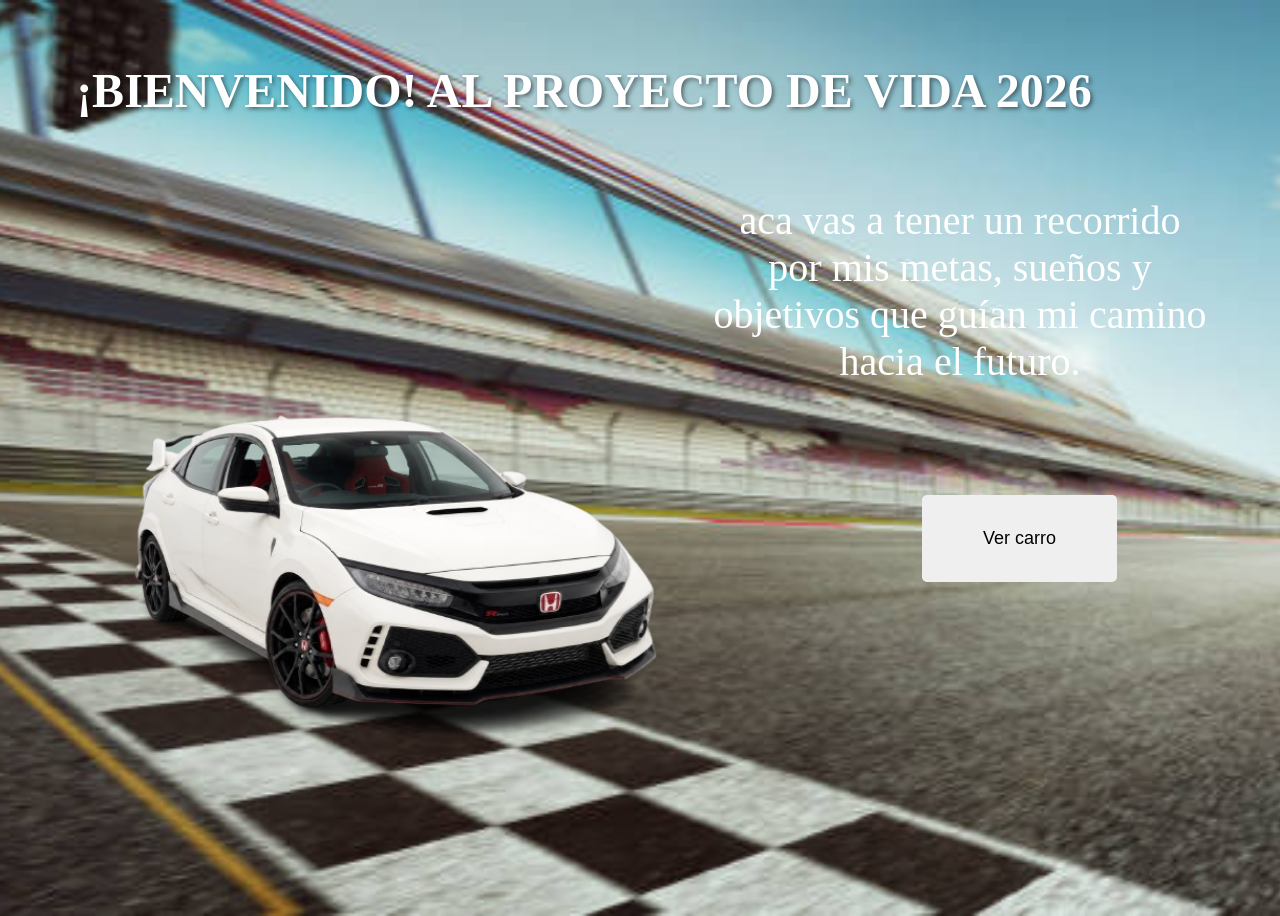
==== commit ab282290: "Update index.html" ====
--- a/index.html
+++ b/index.html
@@ -23,8 +23,7 @@
 </div>
 <div class="dialogo">
 
-<p>Aca vas a ver las caracteristicas de este carro(proyecto de vida ) 
- espero que aprendan sobre las caracteristicas de este proyecto</p>
+<p>aca vas a tener un recorrido por mis metas, sueños y objetivos que guían mi camino hacia el futuro. </p>
 </div>
 <button class="button" onclick="window.location.href='pagina.html'">Ver carro</button>   
 
--- a/estiloprincipal.css
+++ b/estiloprincipal.css
@@ -72,7 +72,7 @@
 
 
 
-/*animaciones generales de carro,paracaidas,y boton*/
+
 @keyframes arrive {
     0% {
         left: -100%;
@@ -293,7 +293,7 @@
 
 
 
-/* 📱 TELÉFONOS */
+
 @media (max-width: 600px) {
 
     img {
@@ -330,7 +330,7 @@
 }
 
 
-/* 📲 TABLET */
+
 @media (min-width: 601px) and (max-width: 1024px) {
 
     img {
@@ -340,7 +340,7 @@
     }
 
     .dialogo {
-        width: 60%;
+        width: 70%;
         top: 15%;
         left: 60%;
         font-size: 28px;
@@ -361,7 +361,7 @@
 }
 
 
-/* 💻 LAPTOP (ajuste fino) */
+
 @media (min-width: 1025px) {
 
     .dialogo {
